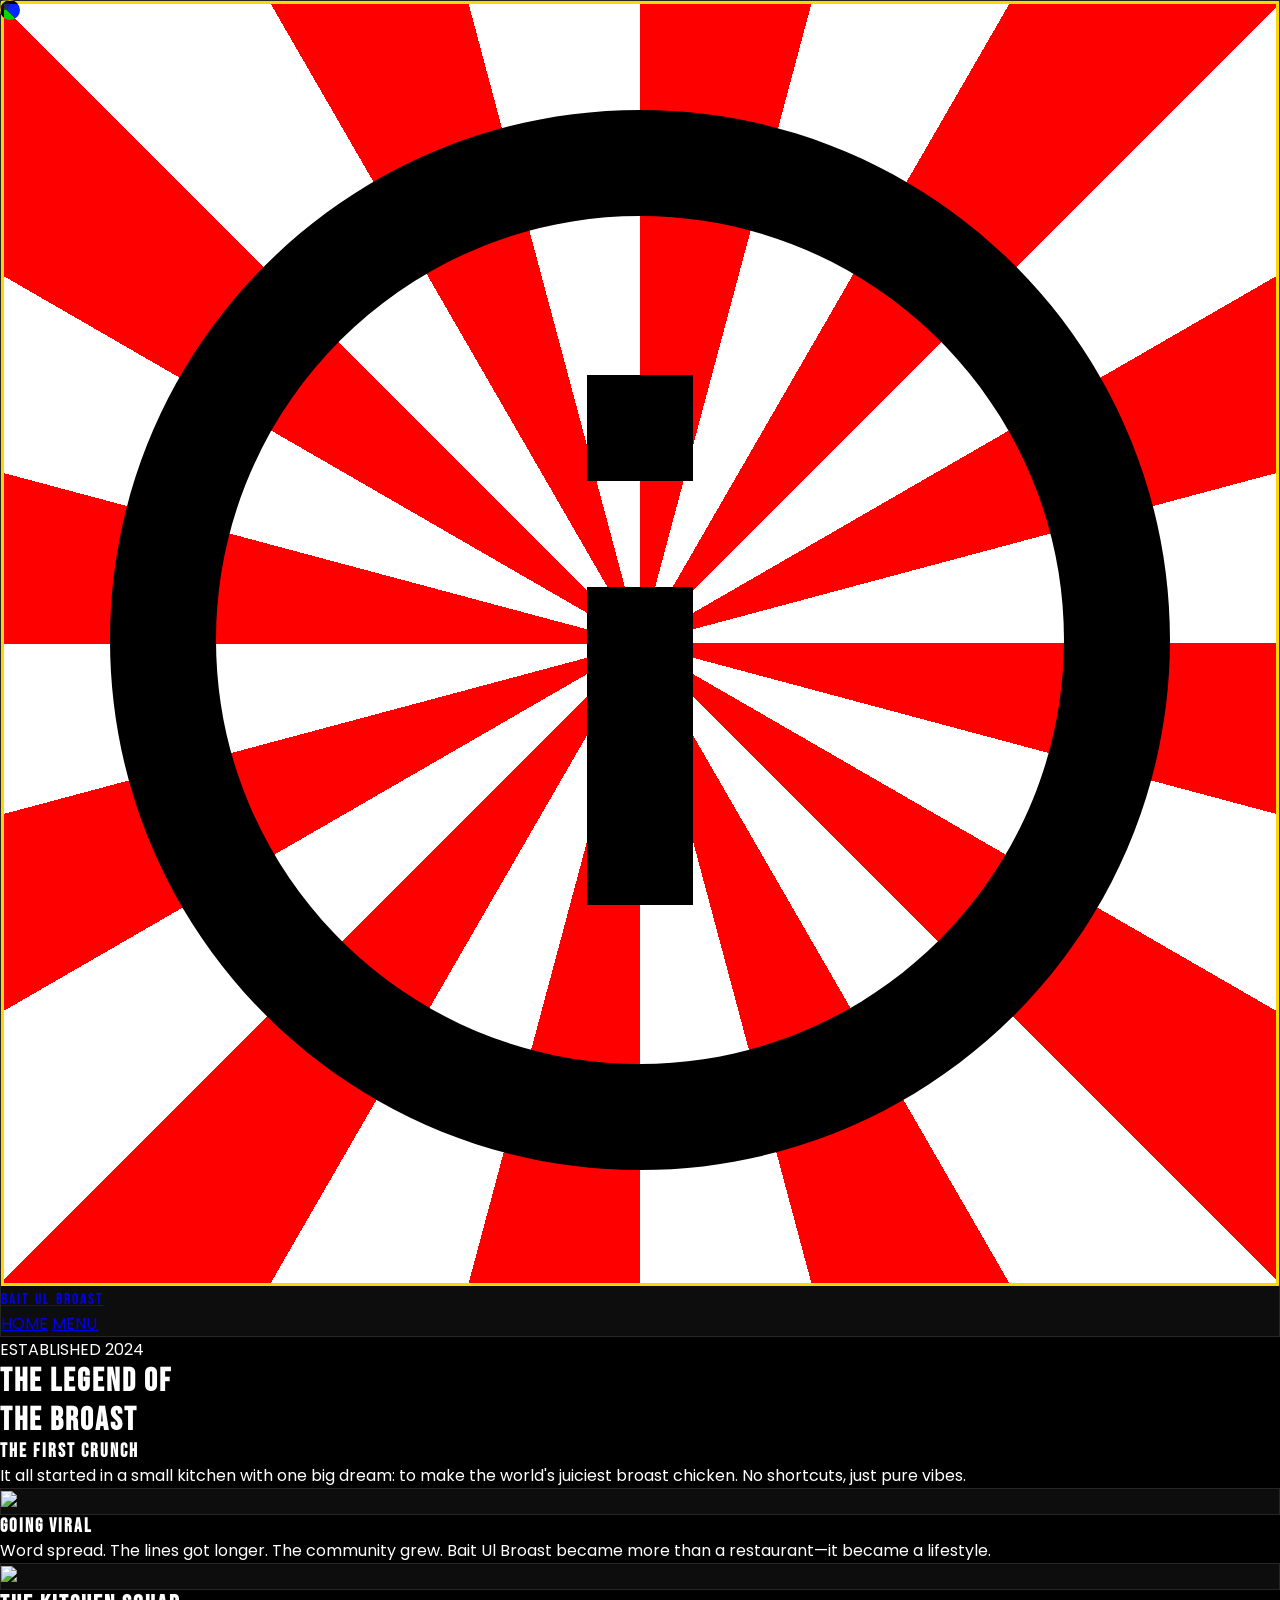
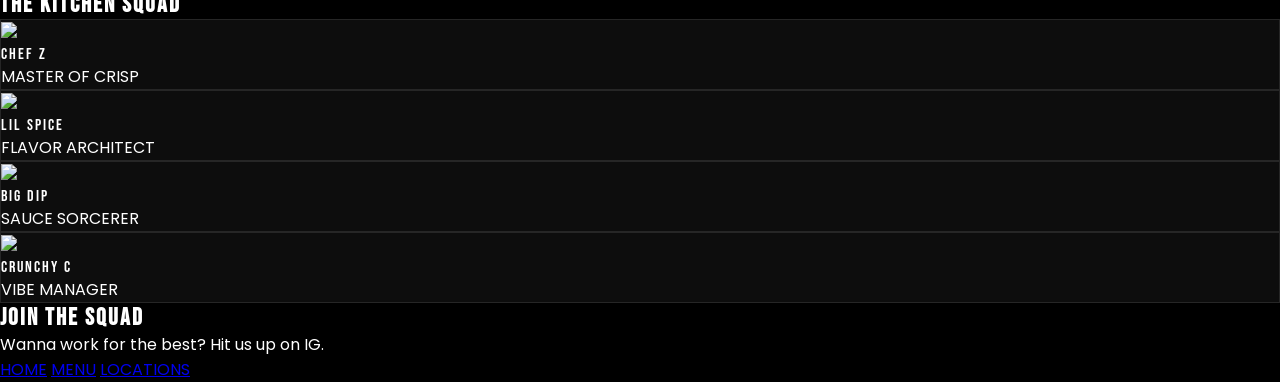
==== about.html @ 6484ac45 "Add files via upload" ====
<!DOCTYPE html>
<html lang="en">

<head>
    <meta charset="UTF-8">
    <meta name="viewport" content="width=device-width, initial-scale=1.0">
    <title>Our Story | Bait Ul Broast</title>
    <script src="https://cdn.tailwindcss.com"></script>
    <script>
        tailwind.config = {
            theme: { extend: { colors: { primary: '#FFD700', secondary: '#CCFF00', bgDark: '#000000', cardDark: '#1a1a1a' } } }
        }
    </script>
    <script src="https://cdnjs.cloudflare.com/ajax/libs/gsap/3.12.2/gsap.min.js"></script>
    <script src="https://cdnjs.cloudflare.com/ajax/libs/gsap/3.12.2/ScrollTrigger.min.js"></script>
    <link rel="stylesheet" href="main.css">
</head>

<body class="bg-black text-white">

    <nav class="fixed top-0 w-full z-50 glass py-4 px-6 md:px-12 flex justify-between items-center">
        <a href="index.html" class="flex items-center gap-2">
            <div
                class="w-10 h-10 logo-sunburst rounded-full flex items-center justify-center mascot-float overflow-hidden">
                <svg viewBox="0 0 24 24" fill="black" class="w-6 h-6 z-10">
                    <path
                        d="M12,2C6.48,2,2,6.48,2,12s4.48,10,10,10,10-4.48,10-10S17.52,2,12,2z M12,20c-4.41,0-8-3.59-8-8s3.59-8,8-8s8,3.59,8,8 S16.41,20,12,20z M11,7h2v2h-2V7z M11,11h2v6h-2V11z" />
                </svg>
            </div>
            <span class="text-2xl font-bebas tracking-tighter text-primary">BAIT UL BROAST</span>
        </a>
        <div class="flex gap-6">
            <a href="index.html" class="text-xs font-bold tracking-widest hover:text-primary transition-all">HOME</a>
            <a href="menu.html" class="text-xs font-bold tracking-widest hover:text-primary transition-all">MENU</a>
        </div>
    </nav>

    <main class="pt-40 pb-24 px-6 md:px-12 max-w-5xl mx-auto">
        <header class="mb-24">
            <p class="text-secondary font-black tracking-[0.5em] mb-4 text-xs">ESTABLISHED 2024</p>
            <h1 class="text-7xl md:text-9xl font-bebas leading-[0.8] glitch">THE LEGEND OF<br><span
                    class="text-primary">THE BROAST</span></h1>
        </header>

        <!-- Timeline Section -->
        <div class="relative space-y-32">
            <!-- Central Line -->
            <div
                class="absolute left-0 md:left-1/2 top-0 bottom-0 w-[2px] bg-white/10 -translate-x-1/2 md:block hidden">
            </div>

            <!-- Milestone 1 -->
            <div class="flex flex-col md:flex-row items-center gap-12 fade-up">
                <div class="w-full md:w-1/2 text-right md:order-1 order-2">
                    <h3 class="text-4xl font-bebas text-primary mb-4">THE FIRST CRUNCH</h3>
                    <p class="text-gray-400 italic">It all started in a small kitchen with one big dream: to make the
                        world's juiciest broast chicken. No shortcuts, just pure vibes.</p>
                </div>
                <div
                    class="w-12 h-12 bg-primary rounded-full z-10 md:order-2 order-1 flex items-center justify-center border-4 border-black">
                    <i data-lucide="award" class="w-6 h-6 text-black"></i>
                </div>
                <div class="w-full md:w-1/2 md:order-3 order-3">
                    <div
                        class="glass aspect-video rounded-3xl overflow-hidden grayscale hover:grayscale-0 transition-all duration-700">
                        <img src="https://images.unsplash.com/photo-1513135065346-a098a63a73ee?w=800"
                            class="w-full h-full object-cover">
                    </div>
                </div>
            </div>

            <!-- Milestone 2 -->
            <div class="flex flex-col md:flex-row items-center gap-12 fade-up">
                <div class="w-full md:w-1/2 md:order-3 order-2 text-left">
                    <h3 class="text-4xl font-bebas text-primary mb-4">GOING VIRAL</h3>
                    <p class="text-gray-400 italic">Word spread. The lines got longer. The community grew. Bait Ul
                        Broast became more than a restaurant—it became a lifestyle.</p>
                </div>
                <div
                    class="w-12 h-12 bg-secondary rounded-full z-10 md:order-2 order-1 flex items-center justify-center border-4 border-black">
                    <i data-lucide="trending-up" class="w-6 h-6 text-black"></i>
                </div>
                <div class="w-full md:w-1/2 md:order-1 order-3">
                    <div
                        class="glass aspect-video rounded-3xl overflow-hidden grayscale hover:grayscale-0 transition-all duration-700">
                        <img src="https://images.unsplash.com/photo-1550966841-3ee5ad44f053?w=800"
                            class="w-full h-full object-cover">
                    </div>
                </div>
            </div>
        </div>

        <section class="mt-40 text-center">
            <h2 class="text-5xl font-bebas mb-12">THE KITCHEN SQUAD</h2>
            <div class="grid grid-cols-2 md:grid-cols-4 gap-8">
                <div class="glass p-6 rounded-3xl group">
                    <div
                        class="w-24 h-24 bg-gray-900 rounded-full mx-auto mb-4 border-2 border-primary overflow-hidden group-hover:scale-110 transition-all">
                        <img src="https://i.pravatar.cc/100?u=1" class="w-full h-full object-cover">
                    </div>
                    <p class="font-bebas text-xl">CHEF Z</p>
                    <p class="text-[8px] text-primary font-black tracking-widest">MASTER OF CRISP</p>
                </div>
                <div class="glass p-6 rounded-3xl group">
                    <div
                        class="w-24 h-24 bg-gray-900 rounded-full mx-auto mb-4 border-2 border-primary overflow-hidden group-hover:scale-110 transition-all">
                        <img src="https://i.pravatar.cc/100?u=2" class="w-full h-full object-cover">
                    </div>
                    <p class="font-bebas text-xl">LIL SPICE</p>
                    <p class="text-[8px] text-primary font-black tracking-widest">FLAVOR ARCHITECT</p>
                </div>
                <div class="glass p-6 rounded-3xl group">
                    <div
                        class="w-24 h-24 bg-gray-900 rounded-full mx-auto mb-4 border-2 border-primary overflow-hidden group-hover:scale-110 transition-all">
                        <img src="https://i.pravatar.cc/100?u=3" class="w-full h-full object-cover">
                    </div>
                    <p class="font-bebas text-xl">BIG DIP</p>
                    <p class="text-[8px] text-primary font-black tracking-widest">SAUCE SORCERER</p>
                </div>
                <div class="glass p-6 rounded-3xl group">
                    <div
                        class="w-24 h-24 bg-gray-900 rounded-full mx-auto mb-4 border-2 border-primary overflow-hidden group-hover:scale-110 transition-all">
                        <img src="https://i.pravatar.cc/100?u=4" class="w-full h-full object-cover">
                    </div>
                    <p class="font-bebas text-xl">CRUNCHY C</p>
                    <p class="text-[8px] text-primary font-black tracking-widest">VIBE MANAGER</p>
                </div>
            </div>
        </section>
    </main>

    <footer class="bg-black border-t border-gray py-20 px-6 md:px-12 text-center">
        <h2 class="text-4xl font-bebas text-primary mb-4">JOIN THE SQUAD</h2>
        <p class="text-gray-500 text-sm mb-12 italic">Wanna work for the best? Hit us up on IG.</p>
        <div class="flex justify-center gap-6">
            <a href="index.html" class="text-[10px] font-black tracking-tighter">HOME</a>
            <a href="menu.html" class="text-[10px] font-black tracking-tighter">MENU</a>
            <a href="locations.html" class="text-[10px] font-black tracking-tighter">LOCATIONS</a>
        </div>
    </footer>

    <script src="main.js"></script>
    <script>lucide.createIcons();</script>
</body>

</html>
---- main.css ----
@import url('https://fonts.googleapis.com/css2?family=Bebas+Neue&family=Poppins:wght@300;400;600;800&display=swap');

:root {
    --primary: #FFD700;
    --primary-glow: #CCFF00;
    --bg-dark: #000000;
    --bg-card: #1a1a1a;
    --text-white: #FFFFFF;
    --gray: #2d2d2d;
}

* {
    margin: 0;
    padding: 0;
    box-sizing: border-box;
    cursor: none !important;
    /* Custom cursor implementation */
}

body {
    background-color: var(--bg-dark);
    color: var(--text-white);
    font-family: 'Poppins', sans-serif;
    overflow-x: hidden;
}

h1,
h2,
h3,
.font-bebas {
    font-family: 'Bebas Neue', cursive;
    letter-spacing: 2px;
}

/* Custom Cursor */
#custom-cursor {
    width: 20px;
    height: 20px;
    background: var(--primary);
    border-radius: 50%;
    position: fixed;
    pointer-events: none;
    z-index: 9999;
    mix-blend-mode: difference;
    transition: transform 0.1s ease;
}

#custom-cursor-trail {
    width: 10px;
    height: 10px;
    background: var(--primary-glow);
    border-radius: 50%;
    position: fixed;
    pointer-events: none;
    z-index: 9998;
    opacity: 0.5;
}

/* Glassmorphism */
.glass {
    background: rgba(255, 255, 255, 0.05);
    backdrop-filter: blur(10px);
    -webkit-backdrop-filter: blur(10px);
    border: 1px solid rgba(255, 255, 255, 0.1);
}

/* Glow Effects */
.glow-text {
    text-shadow: 0 0 10px var(--primary), 0 0 20px var(--primary-glow);
}

.glow-border:hover {
    box-shadow: 0 0 15px var(--primary);
    border-color: var(--primary);
}

/* Scrollbar */
::-webkit-scrollbar {
    width: 8px;
}

::-webkit-scrollbar-track {
    background: var(--bg-dark);
}

::-webkit-scrollbar-thumb {
    background: var(--primary);
    border-radius: 10px;
}

/* Animations */
@keyframes glitch {
    0% {
        transform: translate(0);
    }

    20% {
        transform: translate(-2px, 2px);
    }

    40% {
        transform: translate(-2px, -2px);
    }

    60% {
        transform: translate(2px, 2px);
    }

    80% {
        transform: translate(2px, -2px);
    }

    100% {
        transform: translate(0);
    }
}

.glitch:hover {
    animation: glitch 0.3s cubic-bezier(.25, .46, .45, .94) both infinite;
    color: var(--primary);
}

/* Mascot Float */
.mascot-float {
    animation: float 3s ease-in-out infinite;
}

/* Brand Logo Sunburst */
.logo-sunburst {
    background: repeating-conic-gradient(from 0deg,
            #ff0000 0deg 15deg,
            #ffffff 15deg 30deg);
    border: 3px solid #FFD700;
}
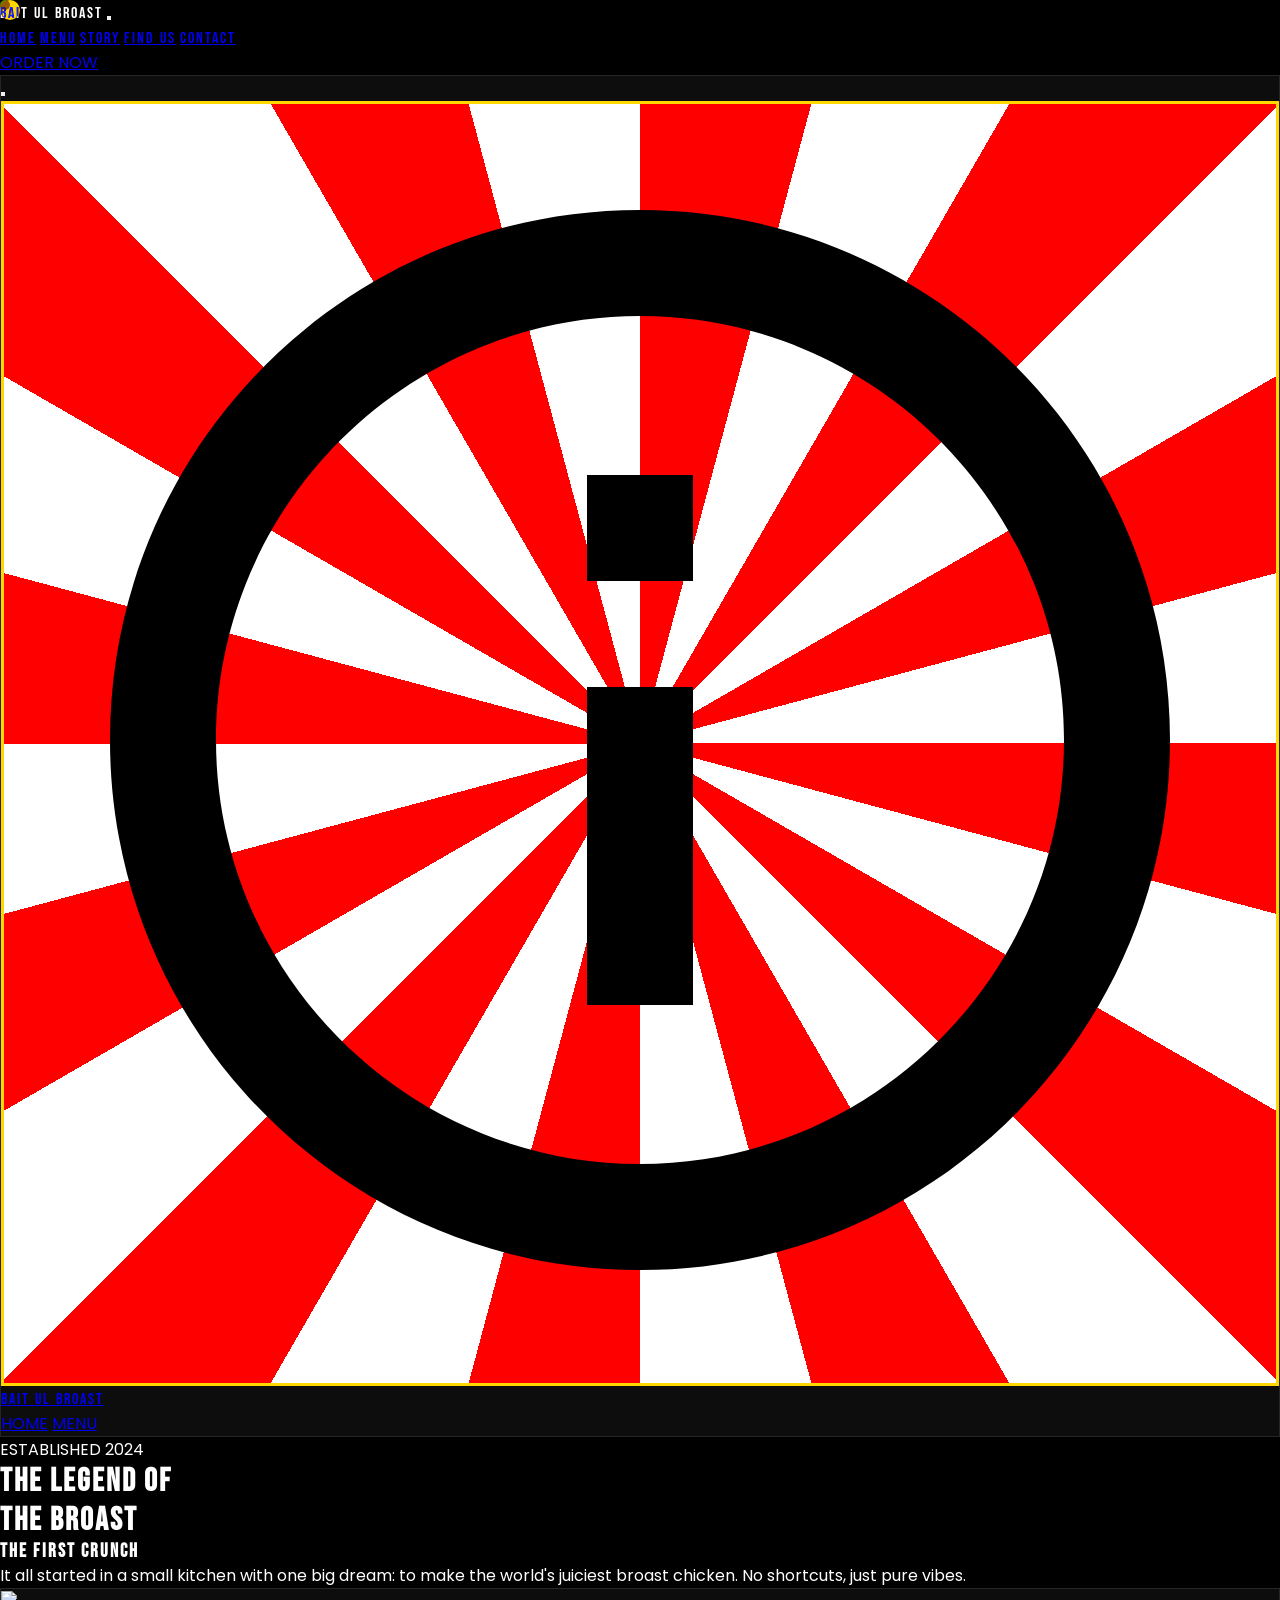
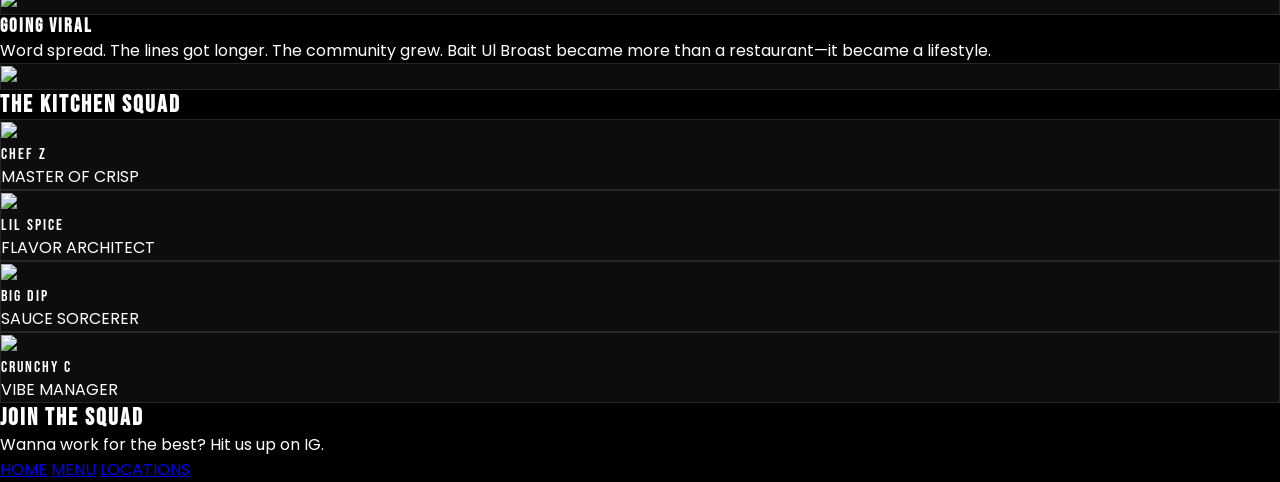
==== commit 095d8471: "Add sidebar navigation to all pages with smooth animations" ====
--- a/about.html
+++ b/about.html
@@ -18,7 +18,36 @@
 
 <body class="bg-black text-white">
 
+    <!-- Sidebar Overlay -->
+    <div id="sidebar" class="fixed inset-0 z-[100] hidden">
+        <div class="absolute inset-0 bg-black/95 backdrop-blur-xl" onclick="closeSidebar()"></div>
+        <div class="absolute left-0 top-0 bottom-0 w-80 bg-black border-r border-white/10 p-8 flex flex-col">
+            <div class="flex justify-between items-center mb-12">
+                <span class="text-2xl font-bebas tracking-tighter text-primary">BAIT UL BROAST</span>
+                <button onclick="closeSidebar()" class="text-primary hover:text-secondary transition-colors">
+                    <i data-lucide="x" class="w-8 h-8"></i>
+                </button>
+            </div>
+            <nav class="flex flex-col gap-6">
+                <a href="index.html" class="text-4xl font-bebas hover:text-primary transition-colors">HOME</a>
+                <a href="menu.html" class="text-4xl font-bebas hover:text-primary transition-colors">MENU</a>
+                <a href="about.html" class="text-4xl font-bebas hover:text-primary transition-colors">STORY</a>
+                <a href="locations.html" class="text-4xl font-bebas hover:text-primary transition-colors">FIND US</a>
+                <a href="contact.html" class="text-4xl font-bebas hover:text-primary transition-colors">CONTACT</a>
+            </nav>
+            <div class="mt-auto">
+                <a href="order.html" class="block w-full py-4 bg-primary text-black font-extrabold rounded-full text-center hover:bg-secondary transition-all">
+                    ORDER NOW
+                </a>
+            </div>
+        </div>
+    </div>
+
     <nav class="fixed top-0 w-full z-50 glass py-4 px-6 md:px-12 flex justify-between items-center">
+        <button onclick="openSidebar()" class="text-primary hover:text-secondary transition-colors">
+            <i data-lucide="menu" class="w-8 h-8"></i>
+        </button>
+
         <a href="index.html" class="flex items-center gap-2">
             <div
                 class="w-10 h-10 logo-sunburst rounded-full flex items-center justify-center mascot-float overflow-hidden">
@@ -29,10 +58,11 @@
             </div>
             <span class="text-2xl font-bebas tracking-tighter text-primary">BAIT UL BROAST</span>
         </a>
-        <div class="flex gap-6">
+        <div class="hidden md:flex gap-6">
             <a href="index.html" class="text-xs font-bold tracking-widest hover:text-primary transition-all">HOME</a>
             <a href="menu.html" class="text-xs font-bold tracking-widest hover:text-primary transition-all">MENU</a>
         </div>
+        <div class="w-8"></div>
     </nav>
 
     <main class="pt-40 pb-24 px-6 md:px-12 max-w-5xl mx-auto">
@@ -63,7 +93,7 @@
                 <div class="w-full md:w-1/2 md:order-3 order-3">
                     <div
                         class="glass aspect-video rounded-3xl overflow-hidden grayscale hover:grayscale-0 transition-all duration-700">
-                        <img src="https://images.unsplash.com/photo-1513135065346-a098a63a73ee?w=800"
+                        <img src="https://images.unsplash.com/photo-1555939594-58d7cb561ad1?w=800"
                             class="w-full h-full object-cover">
                     </div>
                 </div>
@@ -83,7 +113,7 @@
                 <div class="w-full md:w-1/2 md:order-1 order-3">
                     <div
                         class="glass aspect-video rounded-3xl overflow-hidden grayscale hover:grayscale-0 transition-all duration-700">
-                        <img src="https://images.unsplash.com/photo-1550966841-3ee5ad44f053?w=800"
+                        <img src="https://images.unsplash.com/photo-1414235077428-338989a2e8c0?w=800"
                             class="w-full h-full object-cover">
                     </div>
                 </div>
@@ -140,7 +170,24 @@
     </footer>
 
     <script src="main.js"></script>
-    <script>lucide.createIcons();</script>
+    <script>
+        function openSidebar() {
+            document.getElementById('sidebar').classList.remove('hidden');
+            gsap.from('#sidebar .bg-black', { x: '-100%', duration: 0.5, ease: 'power3.out' });
+            lucide.createIcons();
+        }
+
+        function closeSidebar() {
+            gsap.to('#sidebar .bg-black', {
+                x: '-100%',
+                duration: 0.3,
+                onComplete: () => {
+                    document.getElementById('sidebar').classList.add('hidden');
+                }
+            });
+        }
+        lucide.createIcons();
+    </script>
 </body>
 
 </html>
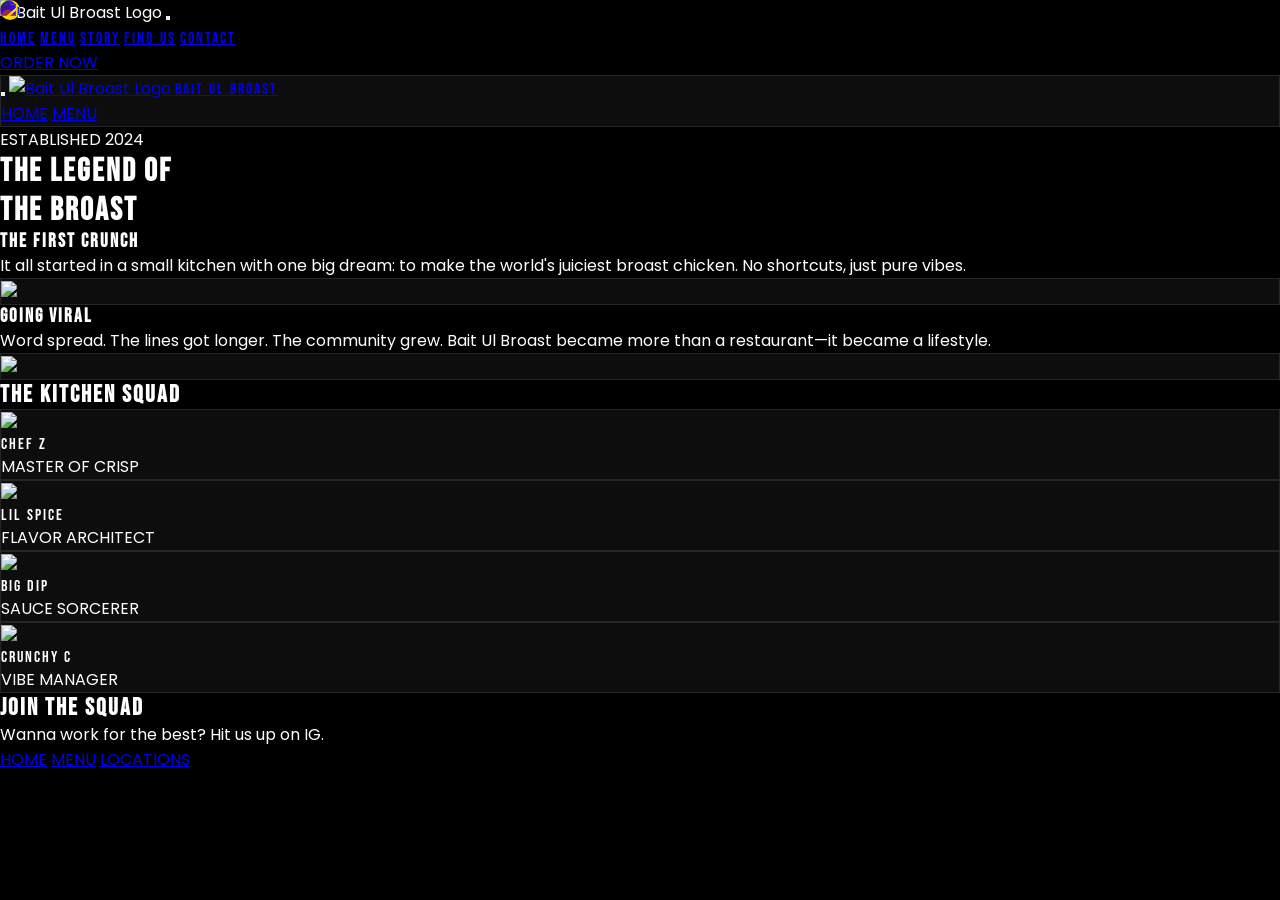
==== commit 7a8f244c: "Replace SVG logo with user's logo image" ====
--- a/about.html
+++ b/about.html
@@ -23,7 +23,7 @@
         <div class="absolute inset-0 bg-black/95 backdrop-blur-xl" onclick="closeSidebar()"></div>
         <div class="absolute left-0 top-0 bottom-0 w-80 bg-black border-r border-white/10 p-8 flex flex-col">
             <div class="flex justify-between items-center mb-12">
-                <span class="text-2xl font-bebas tracking-tighter text-primary">BAIT UL BROAST</span>
+                <img src="C:\Users\B.J COMP\Pictures\Screenshots\bublogo.png" alt="Bait Ul Broast Logo" class="h-12 w-auto">
                 <button onclick="closeSidebar()" class="text-primary hover:text-secondary transition-colors">
                     <i data-lucide="x" class="w-8 h-8"></i>
                 </button>
@@ -49,13 +49,7 @@
         </button>
 
         <a href="index.html" class="flex items-center gap-2">
-            <div
-                class="w-10 h-10 logo-sunburst rounded-full flex items-center justify-center mascot-float overflow-hidden">
-                <svg viewBox="0 0 24 24" fill="black" class="w-6 h-6 z-10">
-                    <path
-                        d="M12,2C6.48,2,2,6.48,2,12s4.48,10,10,10,10-4.48,10-10S17.52,2,12,2z M12,20c-4.41,0-8-3.59-8-8s3.59-8,8-8s8,3.59,8,8 S16.41,20,12,20z M11,7h2v2h-2V7z M11,11h2v6h-2V11z" />
-                </svg>
-            </div>
+            <img src="C:\Users\B.J COMP\Pictures\Screenshots\bublogo.png" alt="Bait Ul Broast Logo" class="h-10 w-auto mascot-float">
             <span class="text-2xl font-bebas tracking-tighter text-primary">BAIT UL BROAST</span>
         </a>
         <div class="hidden md:flex gap-6">
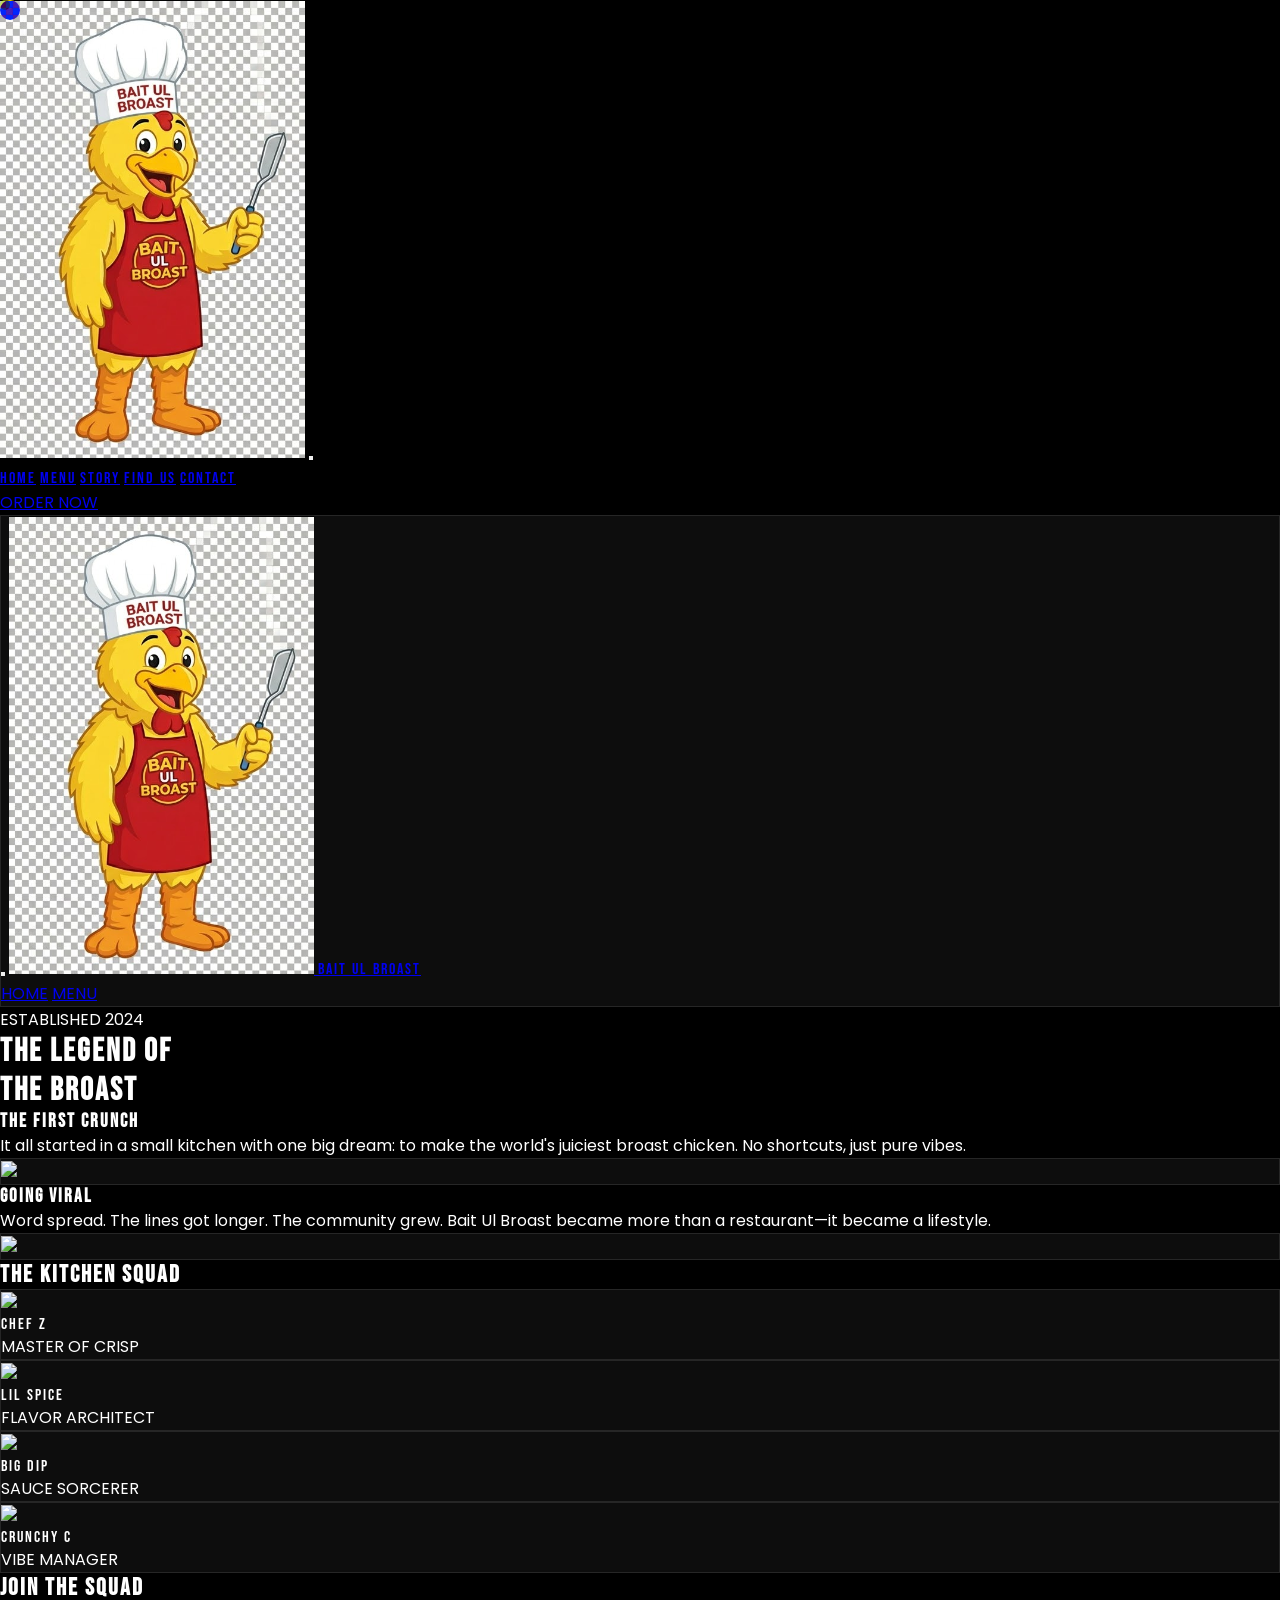
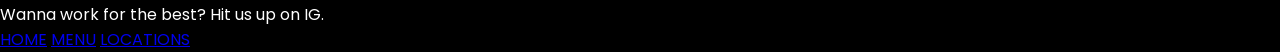
==== commit 24a43ad7: "Fix sidebar animation (add GSAP to locations, fix contact) and add background to logo" ====
--- a/about.html
+++ b/about.html
@@ -23,7 +23,7 @@
         <div class="absolute inset-0 bg-black/95 backdrop-blur-xl" onclick="closeSidebar()"></div>
         <div class="absolute left-0 top-0 bottom-0 w-80 bg-black border-r border-white/10 p-8 flex flex-col">
             <div class="flex justify-between items-center mb-12">
-                <img src="C:\Users\B.J COMP\Pictures\Screenshots\bublogo.png" alt="Bait Ul Broast Logo" class="h-12 w-auto">
+                <img src="logo.png" alt="Bait Ul Broast Logo" class="h-12 w-auto">
                 <button onclick="closeSidebar()" class="text-primary hover:text-secondary transition-colors">
                     <i data-lucide="x" class="w-8 h-8"></i>
                 </button>
@@ -49,7 +49,7 @@
         </button>
 
         <a href="index.html" class="flex items-center gap-2">
-            <img src="C:\Users\B.J COMP\Pictures\Screenshots\bublogo.png" alt="Bait Ul Broast Logo" class="h-10 w-auto mascot-float">
+            <img src="logo.png" alt="Bait Ul Broast Logo" class="h-10 w-auto mascot-float bg-black rounded-full p-1">
             <span class="text-2xl font-bebas tracking-tighter text-primary">BAIT UL BROAST</span>
         </a>
         <div class="hidden md:flex gap-6">
